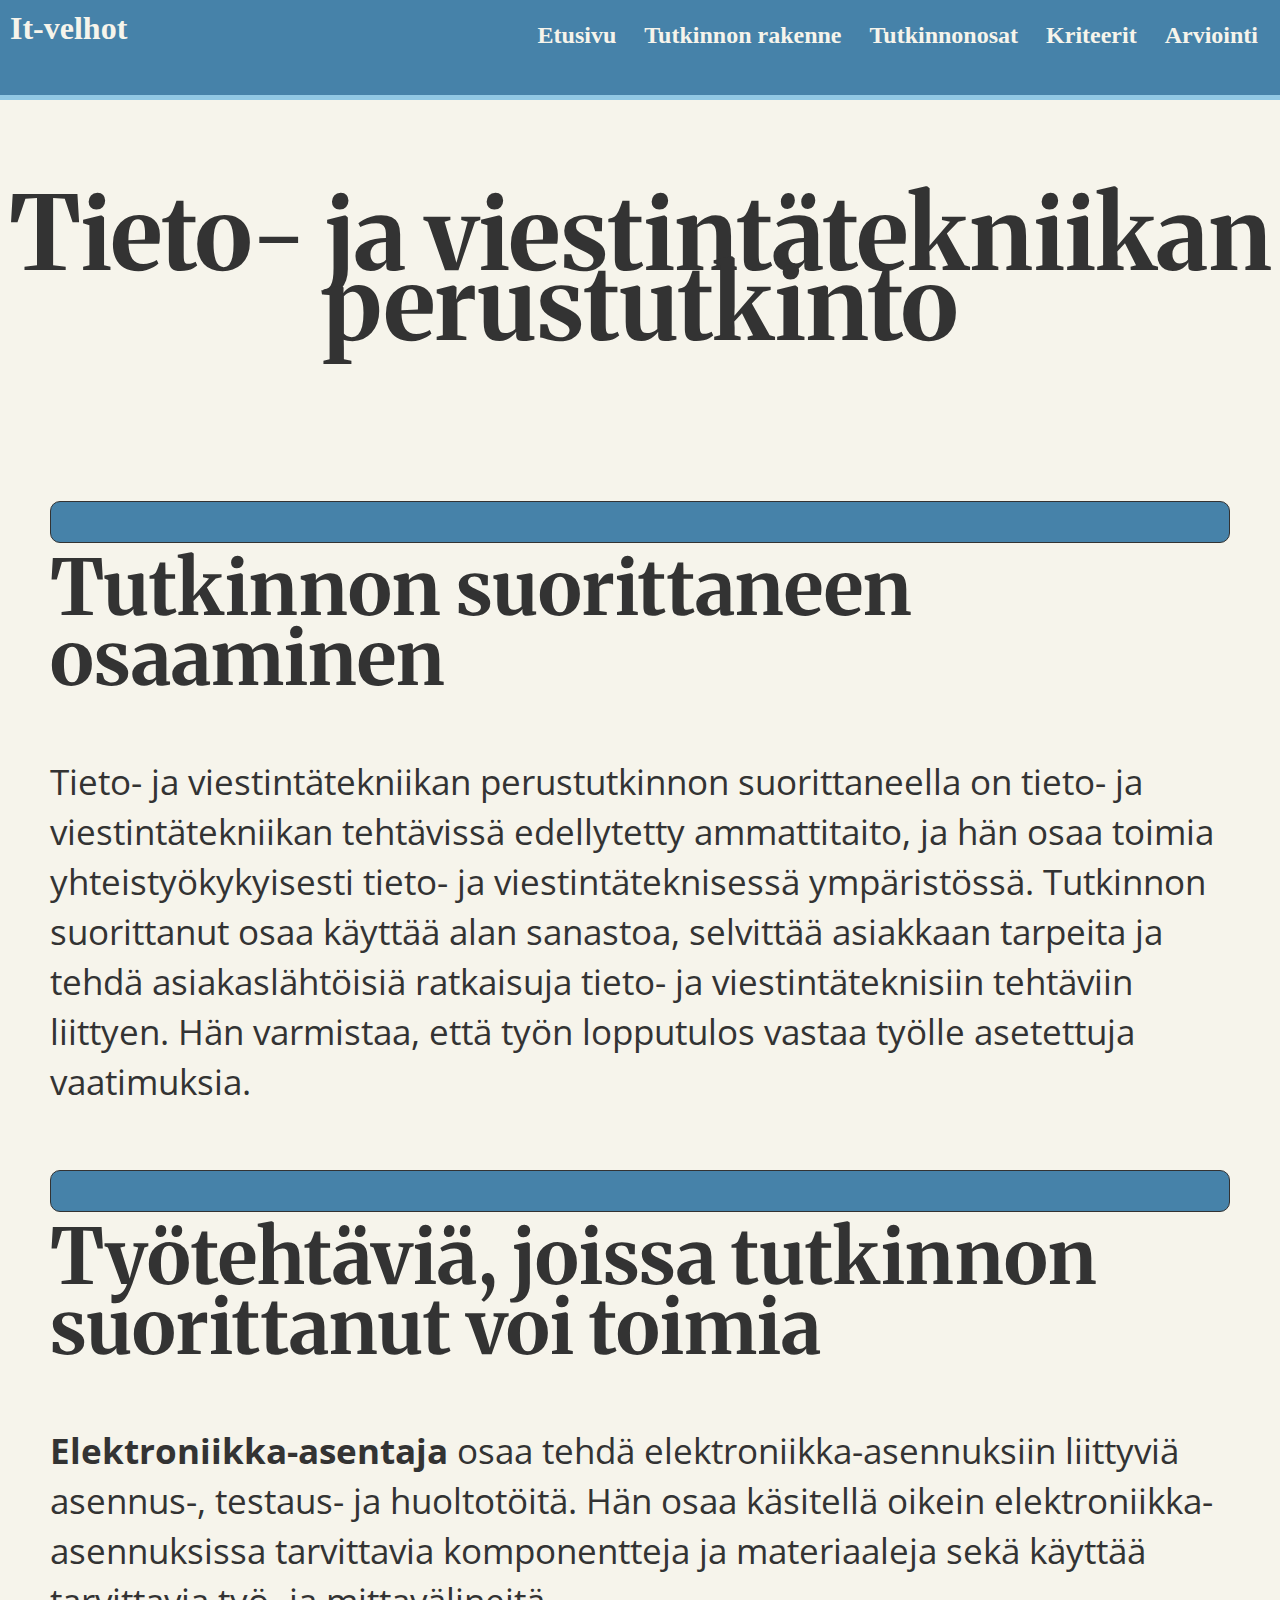
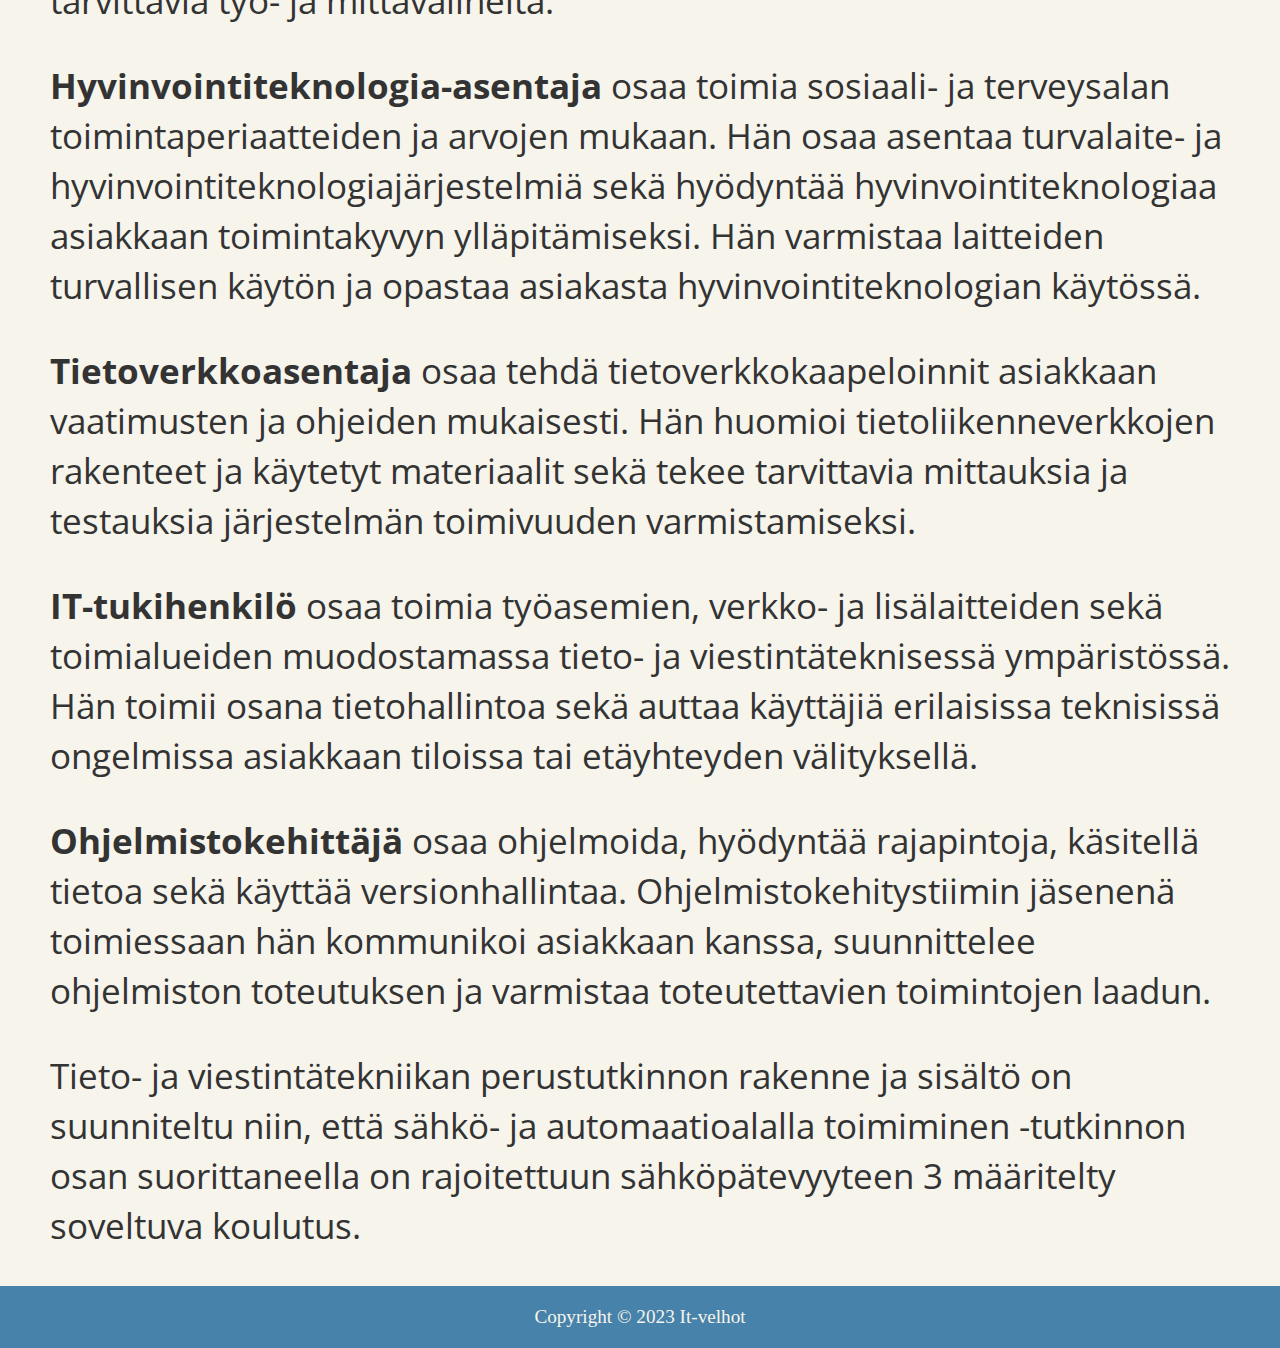
==== index.html @ 8451cedb "Add files via upload" ====
<!DOCTYPE html>
<html lang="fi">
<head>
	<meta charset="UTF-8">
	<link rel="stylesheet" href="style.css">
	<title>Tieto- ja viestintätekniikan perustutkinto</title>
</head>
<body>
<header>
	<div class="logo">
		<span>It-velhot</span>
	</div>
	<nav>
		<a href="index.html">Etusivu</a>
		<a href="rakenne.html">Tutkinnon rakenne</a>
		<a href="osat.html">Tutkinnonosat</a>
		<a href="kriteerit.html">Kriteerit</a>
		<a href="arviointi.html">Arviointi</a>
	</nav>
</header>
<main>
	<div class="bar-element">
	<section class="showcase">
		<h1>Tieto- ja viestintä&shy;tekniikan perustutkinto</h1>
	</section>
	</div>
	
	<section class="tyotehtavia">
	<h2 class="code-line" data-line-start=0 data-line-end=1 ><a id="Tutkinnon_suorittaneen_osaaminen_0"></a>Tutkinnon suorittaneen osaaminen</h2>
	<p class="has-line-data" data-line-start="1" data-line-end="2">Tieto- ja viestintätekniikan perustutkinnon suorittaneella on tieto- ja viestintätekniikan tehtävissä edellytetty ammattitaito, ja hän osaa toimia yhteistyökykyisesti tieto- ja viestintäteknisessä ympäristössä. Tutkinnon suorittanut osaa käyttää alan sanastoa, selvittää asiakkaan tarpeita ja tehdä asiakaslähtöisiä ratkaisuja tieto- ja viestintäteknisiin tehtäviin liittyen. Hän varmistaa, että työn lopputulos vastaa työlle asetettuja vaatimuksia.</p>

	<h2 class="code-line" data-line-start=3 data-line-end=4 ><a id="Tytehtvi_joissa_tutkinnon_suorittanut_voi_toimia_3"></a>Työtehtäviä, joissa tutkinnon suorittanut voi toimia</h2>
	<p class="has-line-data" data-line-start="5" data-line-end="6"><strong>Elektroniikka-asentaja</strong> osaa tehdä elektroniikka-asennuksiin liittyviä asennus-, testaus- ja huoltotöitä. Hän osaa käsitellä oikein elektroniikka-asennuksissa tarvittavia komponentteja ja materiaaleja sekä käyttää tarvittavia työ- ja mittavälineitä.</p>
	<p class="has-line-data" data-line-start="7" data-line-end="8"><strong>Hyvinvointiteknologia-asentaja</strong> osaa toimia sosiaali- ja terveysalan toimintaperiaatteiden ja arvojen mukaan. Hän osaa asentaa turvalaite- ja hyvinvointiteknologiajärjestelmiä sekä hyödyntää hyvinvointiteknologiaa asiakkaan toimintakyvyn ylläpitämiseksi. Hän varmistaa laitteiden turvallisen käytön ja opastaa asiakasta hyvinvointiteknologian käytössä.</p>
	<p class="has-line-data" data-line-start="9" data-line-end="10"><strong>Tietoverkkoasentaja</strong> osaa tehdä tietoverkkokaapeloinnit asiakkaan vaatimusten ja ohjeiden mukaisesti. Hän huomioi tietoliikenneverkkojen rakenteet ja käytetyt materiaalit sekä tekee tarvittavia mittauksia ja testauksia järjestelmän toimivuuden varmistamiseksi.</p>
	<p class="has-line-data" data-line-start="11" data-line-end="12"><strong>IT-tukihenkilö</strong> osaa toimia työasemien, verkko- ja lisälaitteiden sekä toimialueiden muodostamassa tieto- ja viestintäteknisessä ympäristössä. Hän toimii osana tietohallintoa sekä auttaa käyttäjiä erilaisissa teknisissä ongelmissa asiakkaan tiloissa tai etäyhteyden välityksellä.</p>
	<p class="has-line-data" data-line-start="13" data-line-end="14"><strong>Ohjelmistokehittäjä</strong> osaa ohjelmoida, hyödyntää rajapintoja, käsitellä tietoa sekä käyttää versionhallintaa. Ohjelmistokehitystiimin jäsenenä toimiessaan hän kommunikoi asiakkaan kanssa, suunnittelee ohjelmiston toteutuksen ja varmistaa toteutettavien toimintojen laadun.</p>
	<p class="has-line-data" data-line-start="15" data-line-end="16">Tieto- ja viestintätekniikan perustutkinnon rakenne ja sisältö on suunniteltu niin, että sähkö- ja automaatioalalla toimiminen -tutkinnon osan suorittaneella on rajoitettuun sähköpätevyyteen 3 määritelty soveltuva koulutus.</p>
	</section>

</main>

<footer>
	<div class="logo">
		Copyright &copy; 2023 It-velhot
	</div>
</footer>

</body>
</html>
---- style.css ----
@import url('https://fonts.googleapis.com/css2?family=Merriweather&display=swap');
@import url('https://fonts.googleapis.com/css2?family=Merriweather&family=Open+Sans&display=swap'); 

:root {
	--teksti: #333333;
	--tausta: #F6F4EB;
	--teksti-vaalea: #F6F4EB;
	--bg-dark: #4682A9;
	--highlight: #91C8E4;
}

* {
	box-sizing: border-box;
}

header {
	background-color: var(--bg-dark);
	color: var(--teksti-vaalea);
	padding: 10px;
	height: 100px;
	position: fixed;
	width: 100%;
	top: 0;
	border-bottom: var(--highlight) solid 5px;
}

header .logo {
	float: left;
	font-size: 2em;
	font-weight: bold;
}

header nav {
	float: right;
}

header nav a {
	display: inline-block;
	font-size: 1.5em;
	font-weight: bold;
	color: var(--teksti-vaalea);
	text-decoration: none;
	padding: 0.5em;
}

@keyframes fade {
	to {color: var(--teksti); background-color: var(--highlight)};
}

header nav a:hover {
	animation-name: fade;
	animation-duration: 0.5s;
	animation-fill-mode: both;
}

main {
	font-size: 1.5em;
	line-height: 1.5em;
	padding-top: 80px;
}

body {
	margin: 0;
	padding: 0;
	background-color: var(--tausta);
	color: var(--teksti);
}

section {
	max-width: 1400px;
	width: 70%;
	margin: 20px auto;
}

footer {
	background-color: var(--bg-dark);
	color: var(--teksti-vaalea);
	padding: 20px 0;
	text-align: center;
	font-size: 1.2em;
}

p {
	font-family: "Open Sans", sans-serif;
	line-height: 50px;
	font-size:35px;
}

h1 {
	font-size: 8vw;
}

h1, h2 {
	font-family: "Merriweather", sans-serif;
	line-height: 70px;
}

td {
	padding-left:100px;
}

.tutkintonimikkeet {
	padding: 0;
}

.tutkintonimikkeet > li {
	list-style-type: none;
}

.tutkintonimikkeet > li > ul {
	border-left: 5px solid var(--highlight);
}

.tutkintonimikkeet > li > ul li {
	padding: 0;
	list-style-type: square;
}

.tutkinnonosat h2 {
	text-align: center;
}

.showcase {
	padding-top: 50px;
	width: 100%;
	max-width: 100%;
	padding: 30px 0;
	text-align: center;
}

.showcase > div {
	color: var(--teksti-vaalea);
	max-width: 50%;
	text-align: center;
	margin: 0 auto;
}

.ingressi {
	font-size: 1.2em;
	font-style: italic;
	line-height: 1.6em;
}

.ingressi::first-letter {
	float: left;
	font-size: 3.2em;
	line-height: 1em;
	font-weight: bold;
	margin-right: 0.1em;
}

.tyotehtavia {
	font-size: 4vw;
	width:auto;
	padding-left:50px;
	padding-right:50px;
}

.tyotehtavia a{
	display: block;
	width: 100%;
	text-align: center;
	text-decoration: none;
	background-color: var(--bg-dark);
	color: var(--teksti-vaalea);
	border: 1px solid var(--teksti);
	padding: 20px;
	margin: 10px 0;
	border-radius: 10px;
}
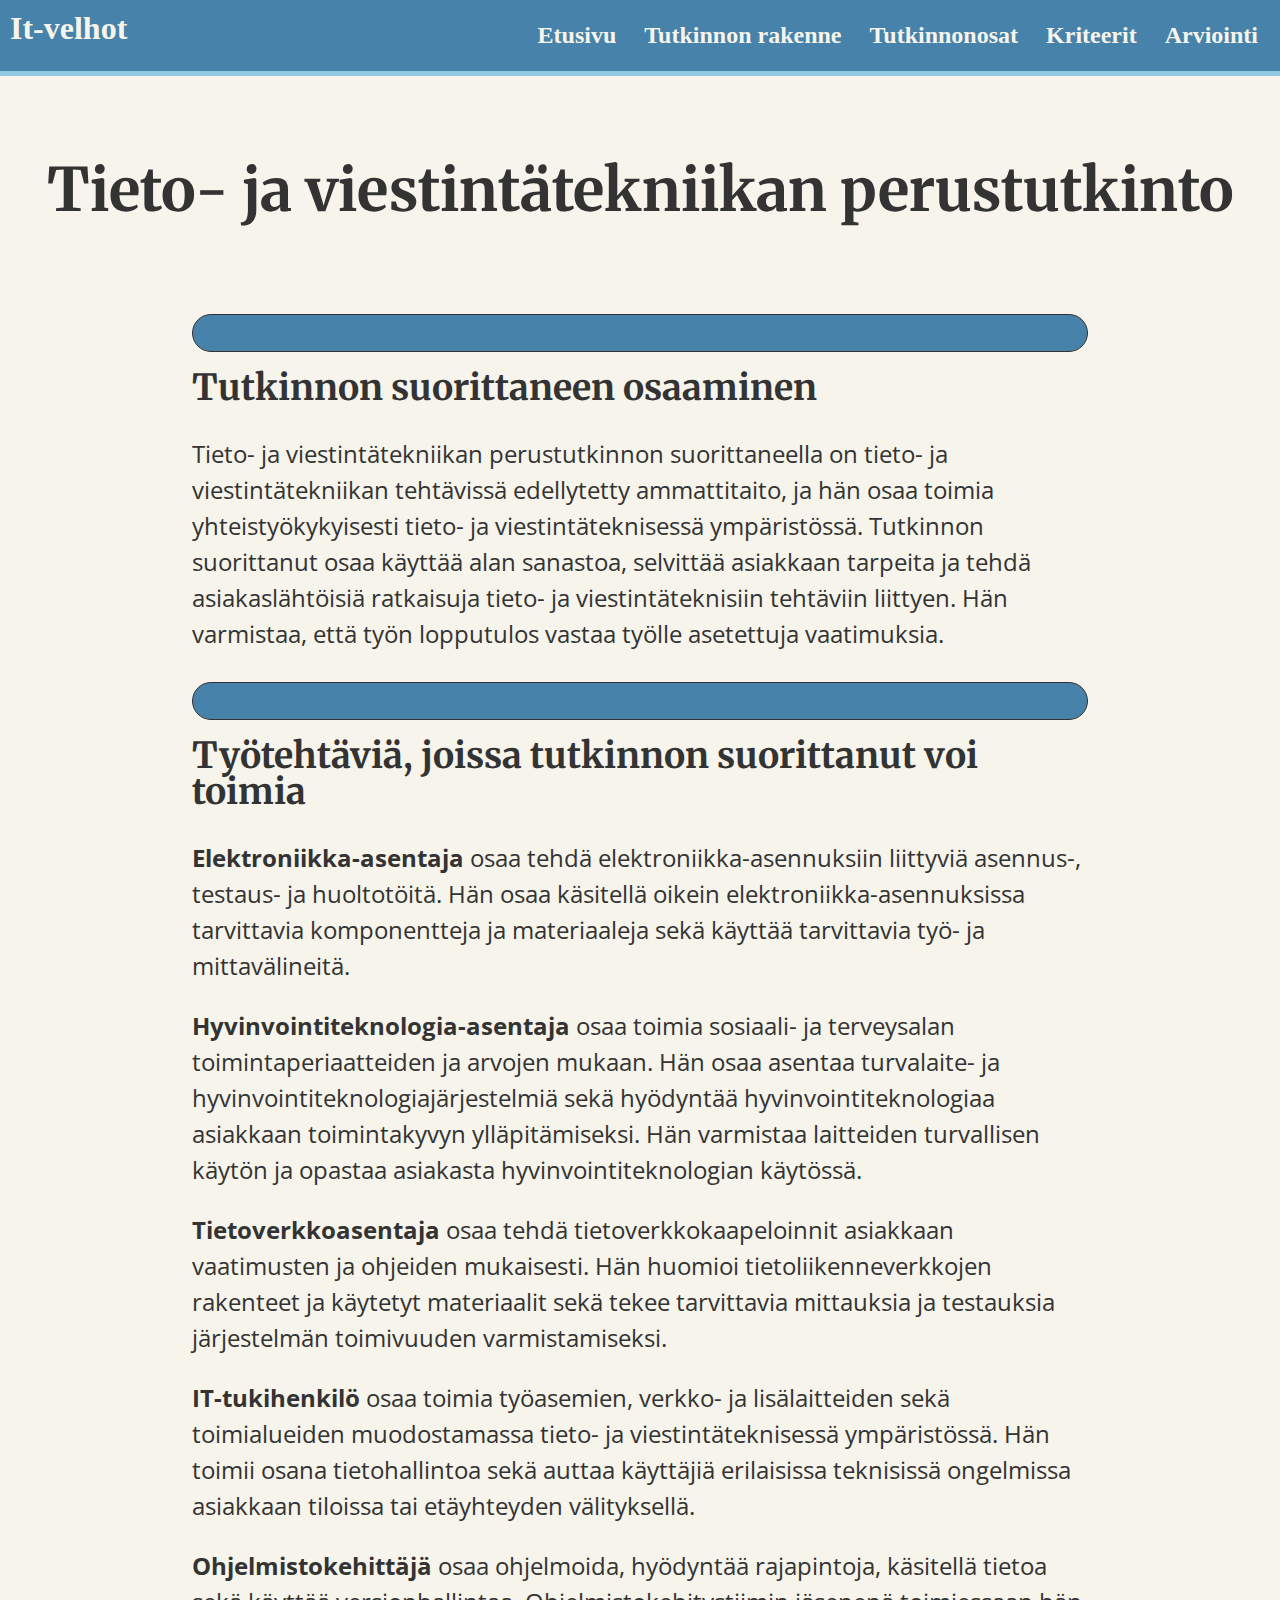
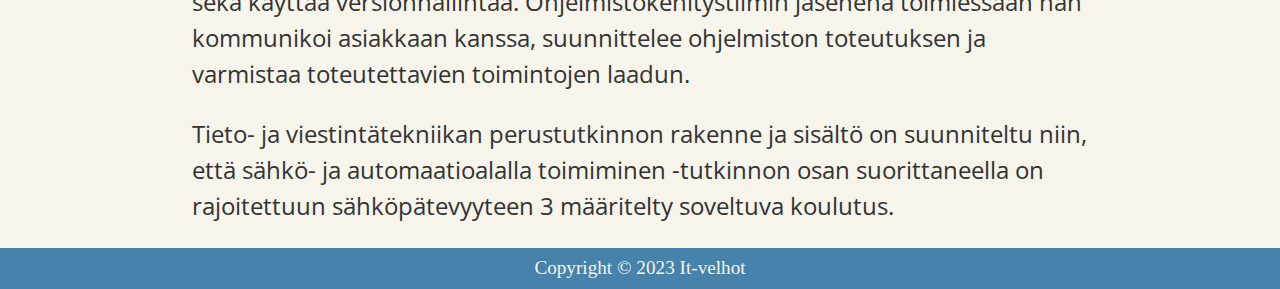
==== commit 52c9ddf9: "Add files via upload" ====
--- a/index.html
+++ b/index.html
@@ -3,6 +3,10 @@
 <head>
 	<meta charset="UTF-8">
 	<link rel="stylesheet" href="style.css">
+	<link rel="stylesheet" href="mobile.css">
+	<link rel="preconnect" href="https://fonts.googleapis.com">
+	<link rel="preconnect" href="https://fonts.gstatic.com" crossorigin>
+	<link href="https://fonts.googleapis.com/css2?family=Merriweather&family=Open+Sans&display=swap" rel="stylesheet">
 	<title>Tieto- ja viestintätekniikan perustutkinto</title>
 </head>
 <body>
@@ -19,31 +23,27 @@
 	</nav>
 </header>
 <main>
-	<div class="bar-element">
-	<section class="showcase">
+	<section class="otsikko">
 		<h1>Tieto- ja viestintä&shy;tekniikan perustutkinto</h1>
 	</section>
-	</div>
-	
+
 	<section class="tyotehtavia">
-	<h2 class="code-line" data-line-start=0 data-line-end=1 ><a id="Tutkinnon_suorittaneen_osaaminen_0"></a>Tutkinnon suorittaneen osaaminen</h2>
-	<p class="has-line-data" data-line-start="1" data-line-end="2">Tieto- ja viestintätekniikan perustutkinnon suorittaneella on tieto- ja viestintätekniikan tehtävissä edellytetty ammattitaito, ja hän osaa toimia yhteistyökykyisesti tieto- ja viestintäteknisessä ympäristössä. Tutkinnon suorittanut osaa käyttää alan sanastoa, selvittää asiakkaan tarpeita ja tehdä asiakaslähtöisiä ratkaisuja tieto- ja viestintäteknisiin tehtäviin liittyen. Hän varmistaa, että työn lopputulos vastaa työlle asetettuja vaatimuksia.</p>
+	<h2><a></a>Tutkinnon suorittaneen osaaminen</h2>
+	<p>Tieto- ja viestintätekniikan perustutkinnon suorittaneella on tieto- ja viestintätekniikan tehtävissä edellytetty ammattitaito, ja hän osaa toimia yhteistyökykyisesti tieto- ja viestintäteknisessä ympäristössä. Tutkinnon suorittanut osaa käyttää alan sanastoa, selvittää asiakkaan tarpeita ja tehdä asiakaslähtöisiä ratkaisuja tieto- ja viestintäteknisiin tehtäviin liittyen. Hän varmistaa, että työn lopputulos vastaa työlle asetettuja vaatimuksia.</p>
 
-	<h2 class="code-line" data-line-start=3 data-line-end=4 ><a id="Tytehtvi_joissa_tutkinnon_suorittanut_voi_toimia_3"></a>Työtehtäviä, joissa tutkinnon suorittanut voi toimia</h2>
-	<p class="has-line-data" data-line-start="5" data-line-end="6"><strong>Elektroniikka-asentaja</strong> osaa tehdä elektroniikka-asennuksiin liittyviä asennus-, testaus- ja huoltotöitä. Hän osaa käsitellä oikein elektroniikka-asennuksissa tarvittavia komponentteja ja materiaaleja sekä käyttää tarvittavia työ- ja mittavälineitä.</p>
-	<p class="has-line-data" data-line-start="7" data-line-end="8"><strong>Hyvinvointiteknologia-asentaja</strong> osaa toimia sosiaali- ja terveysalan toimintaperiaatteiden ja arvojen mukaan. Hän osaa asentaa turvalaite- ja hyvinvointiteknologiajärjestelmiä sekä hyödyntää hyvinvointiteknologiaa asiakkaan toimintakyvyn ylläpitämiseksi. Hän varmistaa laitteiden turvallisen käytön ja opastaa asiakasta hyvinvointiteknologian käytössä.</p>
-	<p class="has-line-data" data-line-start="9" data-line-end="10"><strong>Tietoverkkoasentaja</strong> osaa tehdä tietoverkkokaapeloinnit asiakkaan vaatimusten ja ohjeiden mukaisesti. Hän huomioi tietoliikenneverkkojen rakenteet ja käytetyt materiaalit sekä tekee tarvittavia mittauksia ja testauksia järjestelmän toimivuuden varmistamiseksi.</p>
-	<p class="has-line-data" data-line-start="11" data-line-end="12"><strong>IT-tukihenkilö</strong> osaa toimia työasemien, verkko- ja lisälaitteiden sekä toimialueiden muodostamassa tieto- ja viestintäteknisessä ympäristössä. Hän toimii osana tietohallintoa sekä auttaa käyttäjiä erilaisissa teknisissä ongelmissa asiakkaan tiloissa tai etäyhteyden välityksellä.</p>
-	<p class="has-line-data" data-line-start="13" data-line-end="14"><strong>Ohjelmistokehittäjä</strong> osaa ohjelmoida, hyödyntää rajapintoja, käsitellä tietoa sekä käyttää versionhallintaa. Ohjelmistokehitystiimin jäsenenä toimiessaan hän kommunikoi asiakkaan kanssa, suunnittelee ohjelmiston toteutuksen ja varmistaa toteutettavien toimintojen laadun.</p>
-	<p class="has-line-data" data-line-start="15" data-line-end="16">Tieto- ja viestintätekniikan perustutkinnon rakenne ja sisältö on suunniteltu niin, että sähkö- ja automaatioalalla toimiminen -tutkinnon osan suorittaneella on rajoitettuun sähköpätevyyteen 3 määritelty soveltuva koulutus.</p>
+	<h2><a></a>Työtehtäviä, joissa tutkinnon suorittanut voi toimia</h2>
+	<p><strong>Elektroniikka-asentaja</strong> osaa tehdä elektroniikka-asennuksiin liittyviä asennus-, testaus- ja huoltotöitä. Hän osaa käsitellä oikein elektroniikka-asennuksissa tarvittavia komponentteja ja materiaaleja sekä käyttää tarvittavia työ- ja mittavälineitä.</p>
+	<p><strong>Hyvinvointiteknologia-asentaja</strong> osaa toimia sosiaali- ja terveysalan toimintaperiaatteiden ja arvojen mukaan. Hän osaa asentaa turvalaite- ja hyvinvointiteknologiajärjestelmiä sekä hyödyntää hyvinvointiteknologiaa asiakkaan toimintakyvyn ylläpitämiseksi. Hän varmistaa laitteiden turvallisen käytön ja opastaa asiakasta hyvinvointiteknologian käytössä.</p>
+	<p><strong>Tietoverkkoasentaja</strong> osaa tehdä tietoverkkokaapeloinnit asiakkaan vaatimusten ja ohjeiden mukaisesti. Hän huomioi tietoliikenneverkkojen rakenteet ja käytetyt materiaalit sekä tekee tarvittavia mittauksia ja testauksia järjestelmän toimivuuden varmistamiseksi.</p>
+	<p><strong>IT-tukihenkilö</strong> osaa toimia työasemien, verkko- ja lisälaitteiden sekä toimialueiden muodostamassa tieto- ja viestintäteknisessä ympäristössä. Hän toimii osana tietohallintoa sekä auttaa käyttäjiä erilaisissa teknisissä ongelmissa asiakkaan tiloissa tai etäyhteyden välityksellä.</p>
+	<p><strong>Ohjelmistokehittäjä</strong> osaa ohjelmoida, hyödyntää rajapintoja, käsitellä tietoa sekä käyttää versionhallintaa. Ohjelmistokehitystiimin jäsenenä toimiessaan hän kommunikoi asiakkaan kanssa, suunnittelee ohjelmiston toteutuksen ja varmistaa toteutettavien toimintojen laadun.</p>
+	<p>Tieto- ja viestintätekniikan perustutkinnon rakenne ja sisältö on suunniteltu niin, että sähkö- ja automaatioalalla toimiminen -tutkinnon osan suorittaneella on rajoitettuun sähköpätevyyteen 3 määritelty soveltuva koulutus.</p>
 	</section>
 
 </main>
 
 <footer>
-	<div class="logo">
-		Copyright &copy; 2023 It-velhot
-	</div>
+	Copyright &copy; 2023 It-velhot
 </footer>
 
 </body>
--- a/style.css
+++ b/style.css
@@ -1,6 +1,3 @@
-@import url('https://fonts.googleapis.com/css2?family=Merriweather&display=swap');
-@import url('https://fonts.googleapis.com/css2?family=Merriweather&family=Open+Sans&display=swap'); 
-
 :root {
 	--teksti: #333333;
 	--tausta: #F6F4EB;
@@ -17,17 +14,9 @@
 	background-color: var(--bg-dark);
 	color: var(--teksti-vaalea);
 	padding: 10px;
-	height: 100px;
 	position: fixed;
 	width: 100%;
-	top: 0;
 	border-bottom: var(--highlight) solid 5px;
-}
-
-header .logo {
-	float: left;
-	font-size: 2em;
-	font-weight: bold;
 }
 
 header nav {
@@ -43,128 +32,103 @@
 	padding: 0.5em;
 }
 
-@keyframes fade {
-	to {color: var(--teksti); background-color: var(--highlight)};
+@keyframes fadein {
+	from {
+		color: var(--teksti); background-color: var(--bg-dark)
+	}
+
+	to {
+		color: var(--teksti); background-color: var(--highlight)
+	}
 }
 
 header nav a:hover {
-	animation-name: fade;
-	animation-duration: 0.5s;
+	animation-name: fadein;
+	animation-duration: 0.3s;
 	animation-fill-mode: both;
+}
+
+header .logo {
+	float: left;
+	font-size: 2em;
+	font-weight: bold;
 }
 
 main {
 	font-size: 1.5em;
 	line-height: 1.5em;
-	padding-top: 80px;
+	padding-top: 3em;
 }
 
 body {
 	margin: 0;
-	padding: 0;
 	background-color: var(--tausta);
 	color: var(--teksti);
 }
 
 section {
-	max-width: 1400px;
+	max-width: 100em;
 	width: 70%;
-	margin: 20px auto;
+	margin: 1em auto;
+}
+
+p {
+	font-family: "Open Sans", sans-serif;
+}
+
+h1 {
+	font-size: 2.5em;
+	line-height: 1em;
+}
+
+h2 {
+	font-size: 1.5em;
+}
+
+h1, h2 {
+	font-family: "Merriweather", sans-serif;
+}
+
+td {
+	padding-left:5em;
 }
 
 footer {
 	background-color: var(--bg-dark);
 	color: var(--teksti-vaalea);
-	padding: 20px 0;
 	text-align: center;
 	font-size: 1.2em;
+	padding: 0.5em;
 }
 
-p {
-	font-family: "Open Sans", sans-serif;
-	line-height: 50px;
-	font-size:35px;
+.otsikko {
+	width: 100%;
+	max-width: 100%;
+	padding: 1em 0;
+	text-align: center;
+	font-size: 1.0em;
+	line-height: 1.2em;
 }
 
-h1 {
-	font-size: 8vw;
-}
-
-h1, h2 {
-	font-family: "Merriweather", sans-serif;
-	line-height: 70px;
-}
-
-td {
-	padding-left:100px;
+.tyotehtavia a{
+	display: block;
+	width: 100%;
+	background-color: var(--bg-dark);
+	border: 1px solid var(--teksti);
+	padding: 0.5em;
+	margin: 0.5em 0;
+	border-radius: 1em;
 }
 
 .tutkintonimikkeet {
-	padding: 0;
+	padding-left: 1em;
+	border-left: 0.3em solid var(--highlight);
 }
 
 .tutkintonimikkeet > li {
 	list-style-type: none;
 }
 
-.tutkintonimikkeet > li > ul {
-	border-left: 5px solid var(--highlight);
-}
-
-.tutkintonimikkeet > li > ul li {
-	padding: 0;
-	list-style-type: square;
-}
-
 .tutkinnonosat h2 {
 	text-align: center;
-}
-
-.showcase {
-	padding-top: 50px;
-	width: 100%;
-	max-width: 100%;
-	padding: 30px 0;
-	text-align: center;
-}
-
-.showcase > div {
-	color: var(--teksti-vaalea);
-	max-width: 50%;
-	text-align: center;
-	margin: 0 auto;
-}
-
-.ingressi {
-	font-size: 1.2em;
-	font-style: italic;
-	line-height: 1.6em;
-}
-
-.ingressi::first-letter {
-	float: left;
-	font-size: 3.2em;
-	line-height: 1em;
-	font-weight: bold;
-	margin-right: 0.1em;
-}
-
-.tyotehtavia {
-	font-size: 4vw;
-	width:auto;
-	padding-left:50px;
-	padding-right:50px;
-}
-
-.tyotehtavia a{
-	display: block;
-	width: 100%;
-	text-align: center;
-	text-decoration: none;
-	background-color: var(--bg-dark);
-	color: var(--teksti-vaalea);
-	border: 1px solid var(--teksti);
-	padding: 20px;
-	margin: 10px 0;
-	border-radius: 10px;
 }--- a/mobile.css
+++ b/mobile.css
@@ -0,0 +1,89 @@
+@media only screen and (min-width: 361px) and (orientation: portrait){
+    header, 
+    header > div.logo, 
+    header > nav, 
+    header nav a {
+        display: block;
+        float: none;
+        height: auto;
+        width: 100%;
+        text-align: center;
+        clear: both;
+    }
+    
+    header nav a {
+        padding: 10px 0;
+        height: 1.5em;
+        font-size: 3em;
+    }
+
+    header > div.logo, h1 {
+        font-size: 80px;
+    }
+
+    main {
+        font-size: 5vw;
+    }
+
+    footer {
+        font-size: 2em;
+    }
+
+    h1 {
+        padding: 4em 1em 0;
+        line-height: 1.5em;
+    }
+
+    h2 {
+        font-size: 1em;
+    }
+}
+
+@media only screen and (orientation: portrait) {
+    td {
+    padding-left:0.5em;
+    }
+}
+
+@media only screen and (max-width: 360px) {
+    header, 
+    header > div.logo, 
+    header > nav, 
+    header nav a {
+        display: block;
+        float: none;
+        height: auto;
+        width: 100%;
+        text-align: center;
+        clear: both;
+    }
+
+    h1 {
+        padding-top: 250px;
+        font-size: 30px;
+        line-height: 40px;
+    }
+
+    h2 {
+        font-size: 25px;
+    }
+
+    p {
+        font-size: 20px;
+    }
+}
+
+@media only screen and (max-height: 360px) and (orientation: landscape) {
+    header > nav a {
+        font-size: 1em;
+    }
+
+    h1 {
+        padding-top: 50px;
+        font-size: 2em;
+    }
+
+    p {
+        font-size: 1em;
+    }
+}